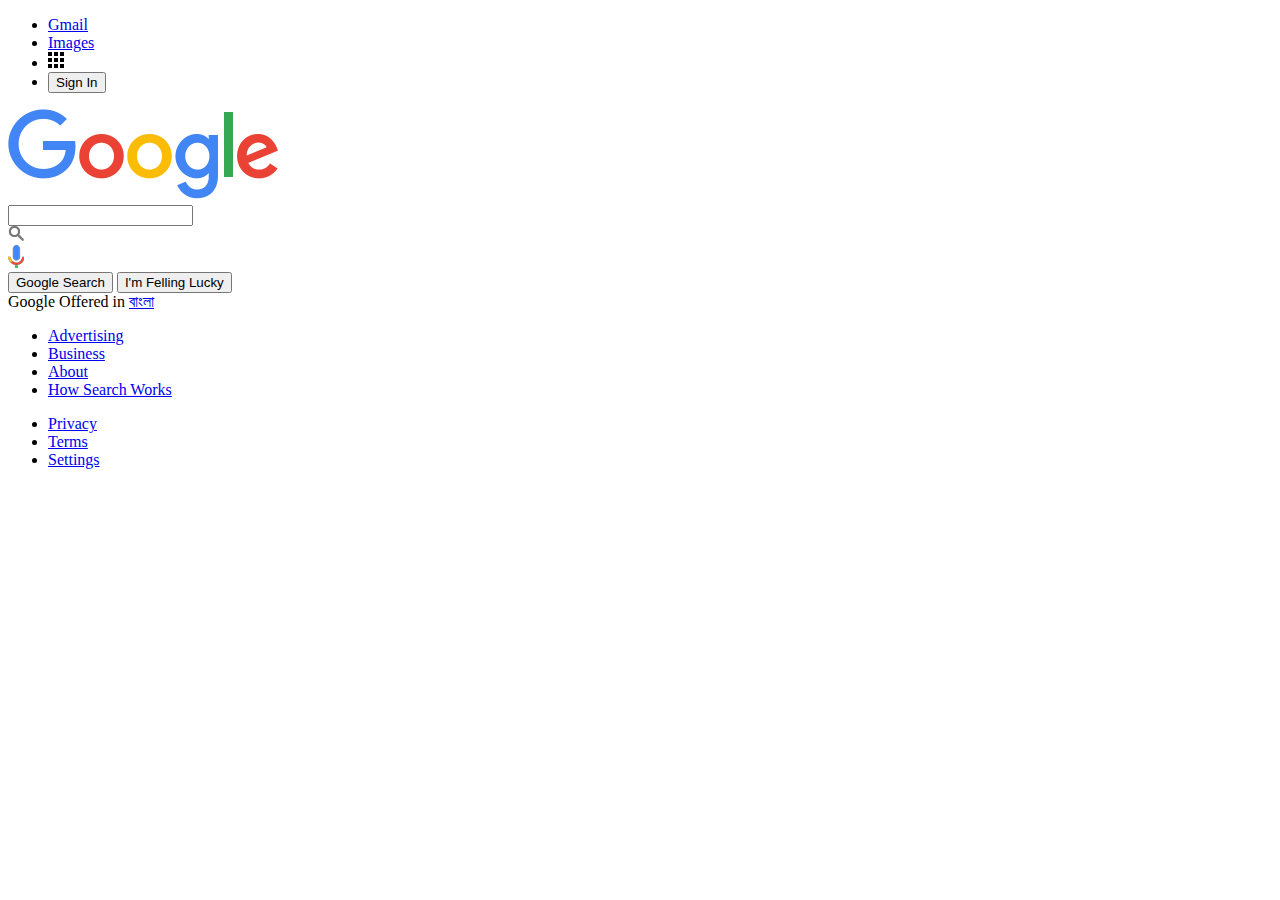
==== Google.html @ d5df47ae "Google homepage code adding" ====
<!DOCTYPE html>
<html lang="en">
<head>
    <meta charset="UTF-8">
    <meta http-equiv="X-UA-Compatible" content="IE=edge">
    <meta name="viewport" content="width=device-width, initial-scale=1.0">
    <link rel="stylesheet" href="style31-google.css">
    <title>Google</title>
</head>
<body>
    <section>
        <header>
            <ul>
                <li><a href="#">Gmail</a></li>
                <li><a href="#">Images</a></li>
                <li><a href="#"><img src="bars.png"></a></li>
                <li><button>Sign In</button></li>
            </ul>
        </header>
        <div class="main">
            <img src="google.png" alt="Google">
            <div class="searchbox">
                <input type="text" class="search">
                <div class="icons">
                    <div><img src="search.png"></div>
                    <div><img src="mic.png"></div>
                </div>
            </div>
            <div class="buttons">
                <button>Google Search</button>
                <button>I'm Felling Lucky</button>
            </div>
            <div class="lang">
                Google Offered in <a href="#">বাংলা</a>
            </div>
        </div>
        <div class="footer">
            <div class="row">
                <ul>
                    <li><a href="#">Advertising</a></li>
                    <li><a href="#">Business</a></li>
                    <li><a href="#">About</a></li>
                    <li><a href="#">How Search Works</a></li>
                </ul>
                <ul>
                    <li><a href="#">Privacy</a></li>
                    <li><a href="#">Terms</a></li>
                    <li><a href="#">Settings</a></li>
                </ul>
            </div>
        </div>
    </section>
</body>
</html>
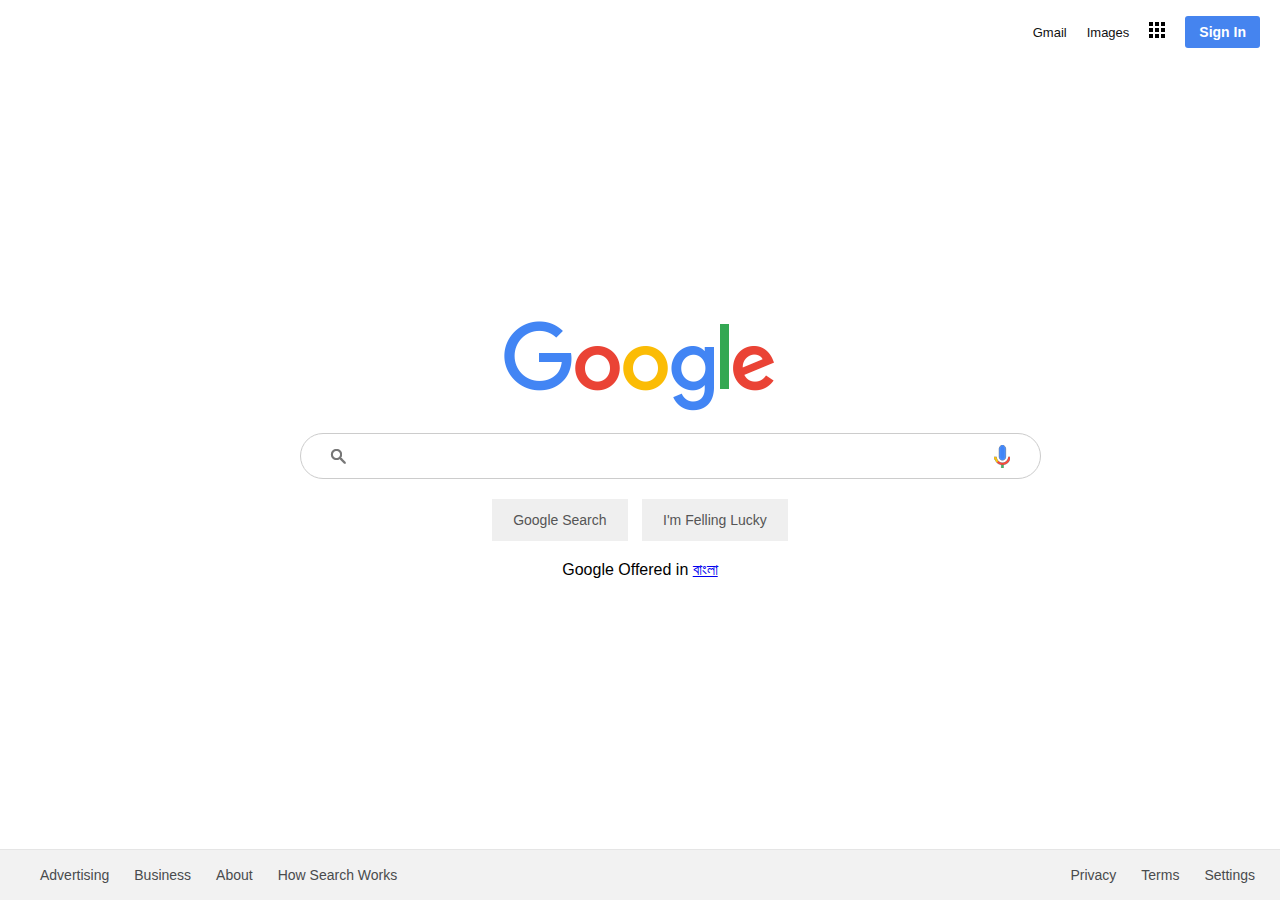
==== commit 03727a8a: "CSS file location changed" ====
--- a/Google.html
+++ b/Google.html
@@ -4,7 +4,7 @@
     <meta charset="UTF-8">
     <meta http-equiv="X-UA-Compatible" content="IE=edge">
     <meta name="viewport" content="width=device-width, initial-scale=1.0">
-    <link rel="stylesheet" href="style31-google.css">
+    <link rel="stylesheet" href="google.css">
     <title>Google</title>
 </head>
 <body>
--- a/google.css
+++ b/google.css
@@ -0,0 +1,153 @@
+body{
+    margin: 0;
+    padding: 0;
+    box-sizing: border-box;
+    font-family: Arial, Helvetica, sans-serif;
+}
+section{
+    position: relative;
+    width: 100%;
+    display: flex;
+    justify-content: center;
+    align-items: center;
+    min-height: 100vh;
+}
+section header{
+    position: absolute;
+    top: 0;
+    width: 100%;
+    display: flex;
+    justify-content: flex-end;
+    margin-right: 40px;
+}
+section header ul{
+    display: flex;
+    justify-content: center;
+    align-items: center;
+}
+section header ul li{
+    list-style: none;
+    margin-left: 20px;
+}
+section header ul li a{
+    color: #111;
+    text-decoration: none;
+    font-size: 13px;
+}
+section header ul li button{
+    background: #4584ef;
+    border: none;
+    outline: none;
+    padding: 8px 14px;
+    color: #fff;
+    font-size: 14px;
+    font-weight: bold;
+    border-radius: 3px;
+    cursor: pointer;
+}
+section .main{
+    width: 680px;
+    display: flex;
+    flex-direction: column;
+    justify-content: center;
+    align-items: center;
+}
+section .main .searchbox{
+    position: relative;
+    width: 100%;
+    margin-top: 20px;
+}
+section .main .searchbox .search{
+    width: 98%;
+    padding: 13px;
+    padding-left: 60px;
+    border-radius: 30px;
+    border: 1px solid #ccc;
+    outline: none;
+    font-size: 16px;
+}
+section .main .searchbox .icons{
+    position: absolute;
+    top: 0;
+    width: 100%;
+    display: flex;
+    padding: 12px 30px;
+    justify-content: space-between;
+    align-items: center;
+    pointer-events: none;
+}
+section .main .buttons{
+    margin-top: 20px;
+}
+section .main .buttons button{
+    margin: 0 5px;
+    padding: 12px 20px;
+    color: #555;
+    font-size: 14px;
+    border: none;
+    cursor: pointer;
+    border: 1px solid transparent;
+    outline: none;
+}
+section .main .buttons button:hover{
+    border: 1px solid #ccc;
+}
+section .main .lang{
+    margin-top: 20px;
+}
+section .footer{
+    position: absolute;
+    bottom: 0;
+    left: 0;
+    width: 100%;
+    background: #f2f2f2;
+}
+section .footer .row{
+    display: flex;
+    justify-content: space-between;
+    border-top: 1px solid rgba(0, 0, 0, 0.05);
+}
+section .footer .row ul{
+    display: flex;
+}
+section .footer .row ul li{
+    list-style: none;
+}
+
+/*Desktop*/
+@media (min-width:1024px){
+
+}
+section .footer .row ul li a{
+    text-decoration: none;
+    font-size: 14px;
+    color: #494b4d;
+    margin-right: 25px;
+}
+
+
+/*Tablet View*/
+@media (min-width:769px) and (max-width:1023px){
+    section header ul li button{
+        background-color: tomato;
+    }
+}
+
+
+
+/*Mobile View*/
+@media (max-width:768px){
+    section .main .searchbox .search{
+        width: 78%;
+    }
+    section .main .searchbox .icons{
+        width: 84%;
+    }
+    section .footer .row ul{
+        display: block;
+    }
+    section header ul li button{
+        background-color: blue;
+    }
+}
+
